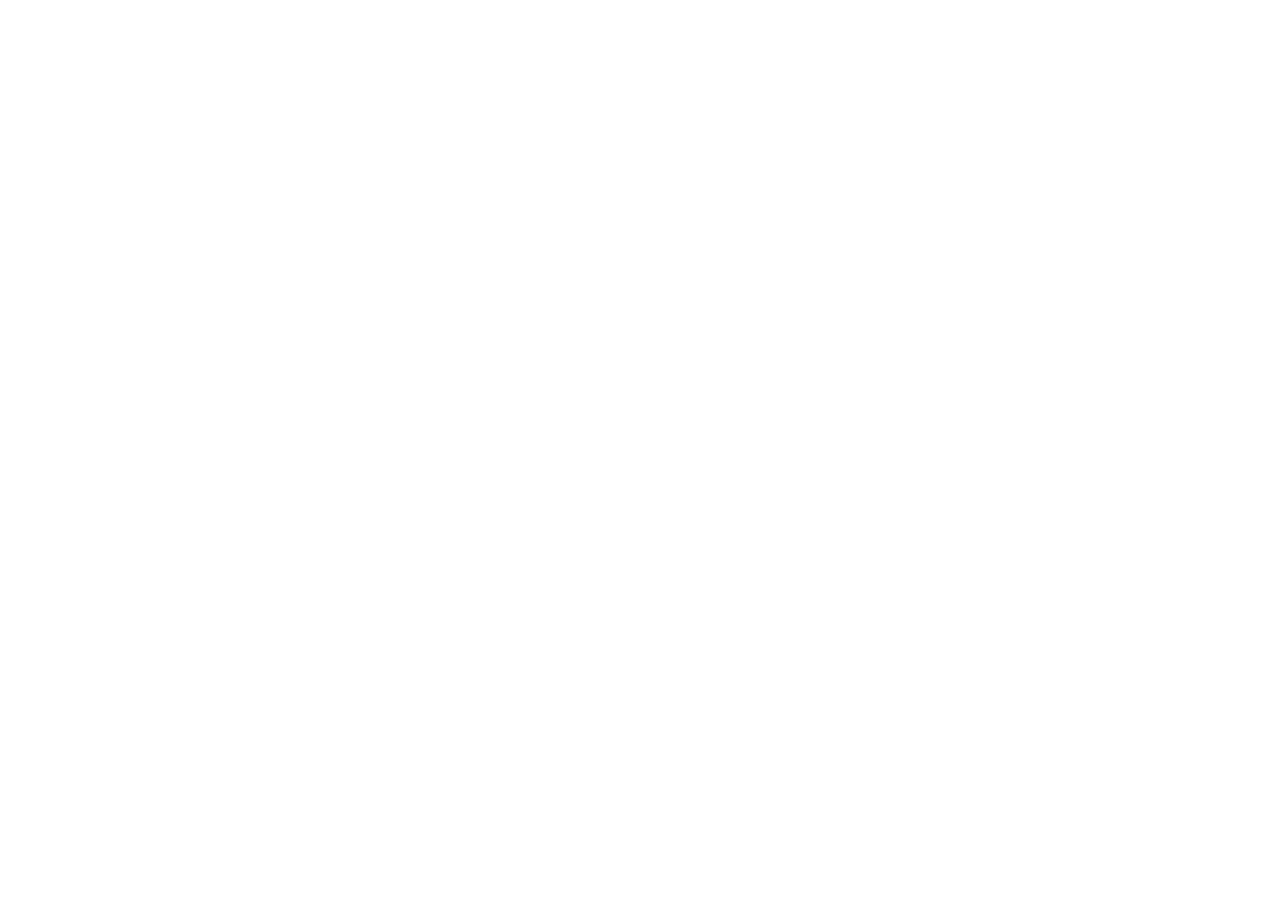
==== HTML/fogalomtar.html @ 675ff3b6 "mappák" ====
<!DOCTYPE html>

<html lang="hu">
    <head>
        <meta name="description" content="">
        <meta name="keywords" content="">
        <meta http-equiv="Content-Type" content="text/html;charset=UTF-8">
        <title></title>
        <link rel="stylesheet" href="formazasok.css">
    </head>
    <body>
        <main>
            <header>

            </header>
            <nav>
                
            </nav>
            <article>

            </article>
            <footer>

            </footer>
        </main>
    </body>
</html>
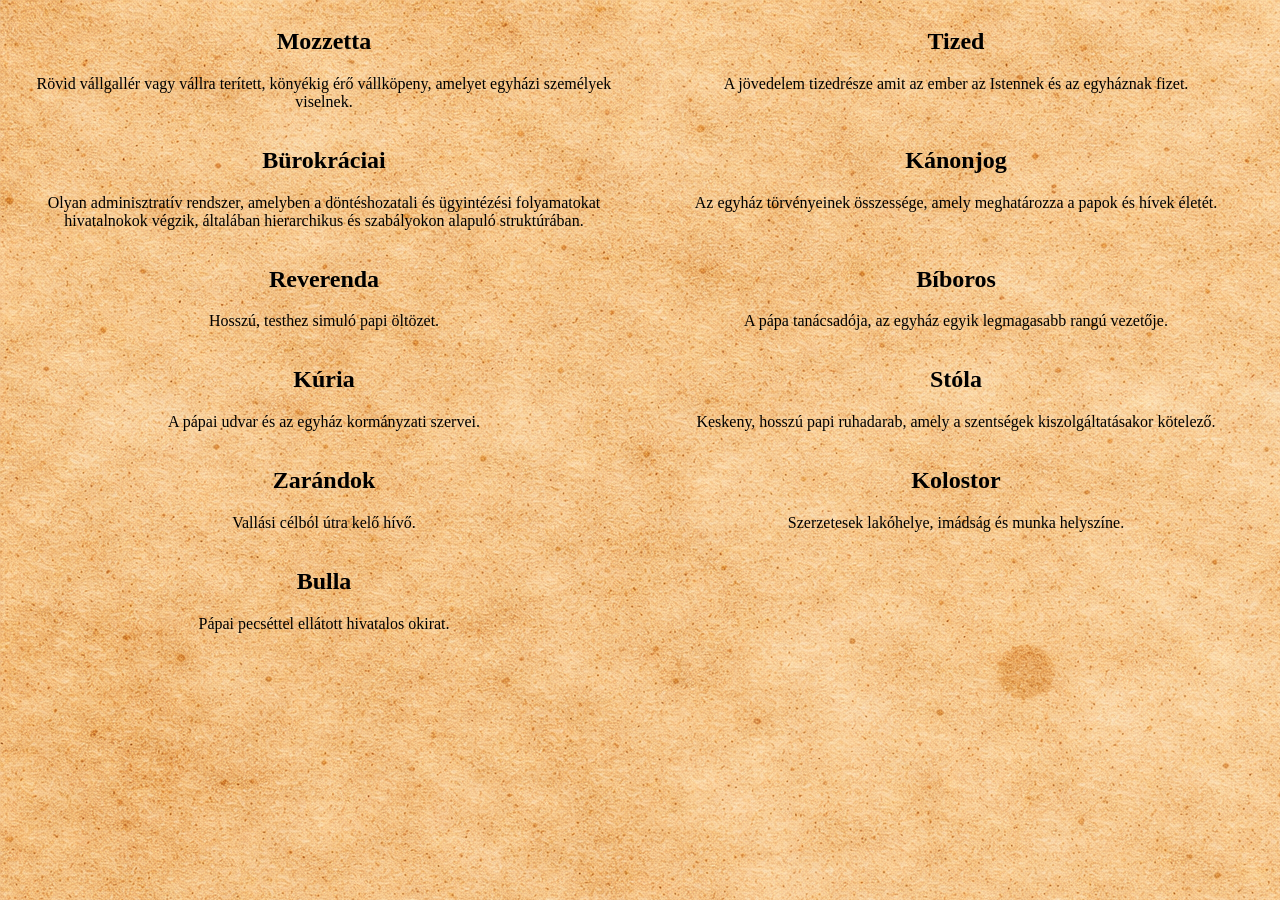
==== commit a7e1ec0d: "fogalomtar" ====
--- a/HTML/fogalomtar.html
+++ b/HTML/fogalomtar.html
@@ -6,18 +6,60 @@
         <meta name="keywords" content="">
         <meta http-equiv="Content-Type" content="text/html;charset=UTF-8">
         <title></title>
-        <link rel="stylesheet" href="formazasok.css">
+        <link rel="stylesheet" href="../CSS/fogalomtar.css">
     </head>
     <body>
         <main>
             <header>
-
             </header>
             <nav>
                 
             </nav>
             <article>
-
+                <div>
+                    <h2>Mozzetta</h2>
+                    <p>Rövid vállgallér vagy vállra terített, könyékig érő vállköpeny, amelyet egyházi személyek viselnek.</p>
+                </div>
+                <div>
+                    <h2>Tized</h2>
+                    <p>A jövedelem tizedrésze amit az ember az Istennek és az egyháznak fizet.</p>
+                </div>
+                <div>
+                    <h2>Bürokráciai</h2>
+                    <p>Olyan adminisztratív rendszer, amelyben a döntéshozatali és ügyintézési folyamatokat hivatalnokok végzik, általában hierarchikus és szabályokon alapuló struktúrában.</p>
+                </div>
+                <div>
+                    <h2>Kánonjog</h2>
+                    <p>Az egyház törvényeinek összessége, amely meghatározza a papok és hívek életét.</p>
+                </div>
+                <div>
+                    <h2>Reverenda</h2>
+                    <p>Hosszú, testhez simuló papi öltözet.</p>
+                </div>
+                <div>
+                    <h2>Bíboros</h2>
+                    <p>A pápa tanácsadója, az egyház egyik legmagasabb rangú vezetője.</p>
+                </div>
+                <div>
+                    <h2>Kúria</h2>
+                    <p>A pápai udvar és az egyház kormányzati szervei.</p>
+                </div>
+                <div>
+                    <h2>Stóla</h2>
+                    <p>Keskeny, hosszú papi ruhadarab, amely a szentségek kiszolgáltatásakor kötelező.</p>
+                </div>
+                <div>
+                    <h2>Zarándok</h2>
+                    <p>Vallási célból útra kelő hívő.</p>
+                </div>
+                <div>
+                    <h2>Kolostor</h2>
+                    <p>Szerzetesek lakóhelye, imádság és munka helyszíne.</p>
+                </div>
+                <div>
+                    <h2>Bulla</h2>
+                    <p>Pápai pecséttel ellátott hivatalos okirat.</p>
+                </div>
             </article>
             <footer>
 
--- a/CSS/fogalomtar.css
+++ b/CSS/fogalomtar.css
@@ -0,0 +1,14 @@
+*{
+    box-sizing: border-box;
+}
+article{
+    display: grid;
+    grid-template-columns: 1fr 1fr;
+    text-align: center;
+}
+main{
+    margin: auto;
+}
+body{
+    background-image: url("../kepek/hatter.png");
+}
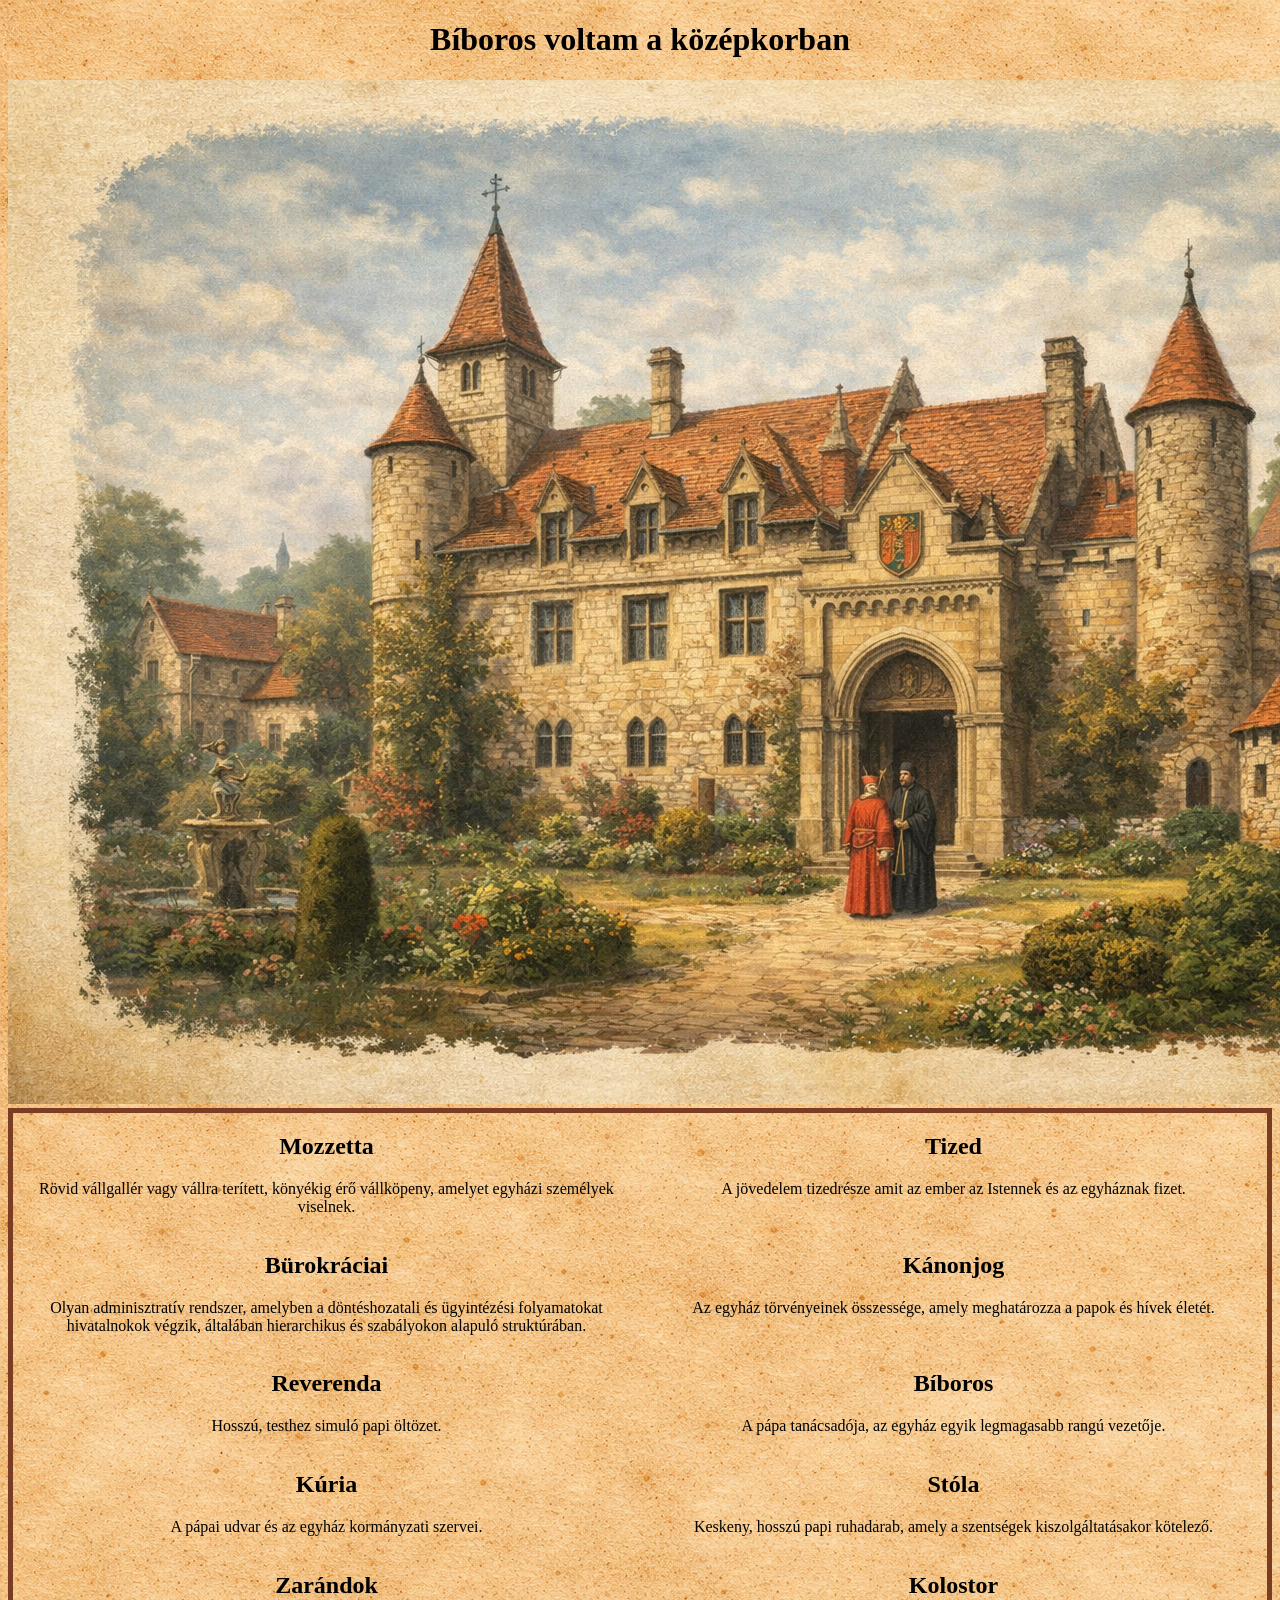
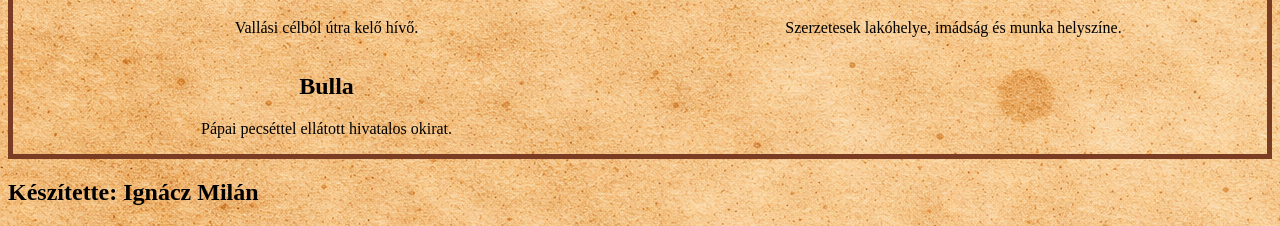
==== commit c94401db: "asdasdasd" ====
--- a/HTML/fogalomtar.html
+++ b/HTML/fogalomtar.html
@@ -11,6 +11,8 @@
     <body>
         <main>
             <header>
+                <h1>Bíboros voltam a középkorban</h1>
+                <img src="../kepek/templom_udvar.png" alt="Bíboros palota" />
             </header>
             <nav>
                 
@@ -62,7 +64,7 @@
                 </div>
             </article>
             <footer>
-
+                 <h2>Készítette: Ignácz Milán</h2>
             </footer>
         </main>
     </body>
--- a/CSS/fogalomtar.css
+++ b/CSS/fogalomtar.css
@@ -5,10 +5,15 @@
     display: grid;
     grid-template-columns: 1fr 1fr;
     text-align: center;
-}
+    border: 5px solid rgba(121, 59, 34, 0.99);
+}   
 main{
     margin: auto;
 }
 body{
     background-image: url("../kepek/hatter.png");
+}
+
+header{
+    text-align: center;
 }
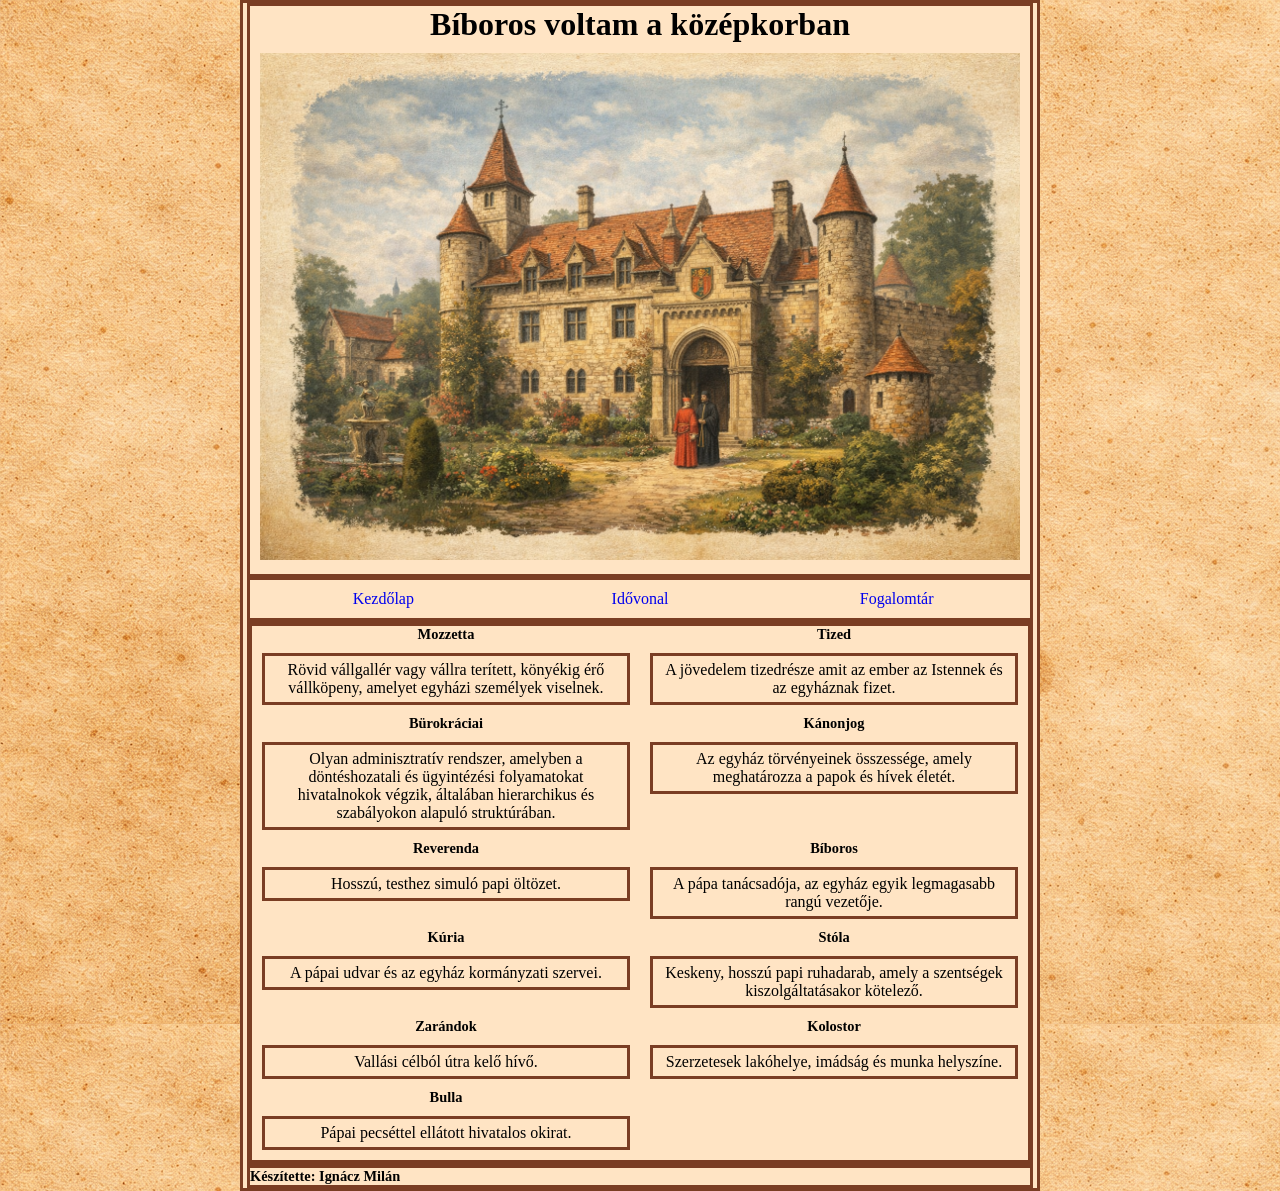
==== commit 6b9a7908: "1.0" ====
--- a/HTML/fogalomtar.html
+++ b/HTML/fogalomtar.html
@@ -5,8 +5,10 @@
         <meta name="description" content="">
         <meta name="keywords" content="">
         <meta http-equiv="Content-Type" content="text/html;charset=UTF-8">
-        <title></title>
+        <title>Ignácz Milán</title>
+            <link rel="stylesheet" href="../CSS/formazasok.css" />
         <link rel="stylesheet" href="../CSS/fogalomtar.css">
+        <link rel="stylesheet" href="../CSS/menu.css">
     </head>
     <body>
         <main>
@@ -15,7 +17,15 @@
                 <img src="../kepek/templom_udvar.png" alt="Bíboros palota" />
             </header>
             <nav>
-                
+                <div>
+                    <a href="index.html">Kezdőlap</a>
+                </div>
+                <div>
+                    <a href="HTML/idovonal.html">Idővonal</a>
+                </div>
+                <div>
+                    <a href="HTML/fogalomtar.html">Fogalomtár</a>
+                </div>
             </nav>
             <article>
                 <div>
--- a/CSS/formazasok.css
+++ b/CSS/formazasok.css
@@ -0,0 +1,80 @@
+*{
+    box-sizing: border-box;
+}
+:root{
+    --szegelySzin:rgba(121, 59, 34, 0.99);
+}
+body {
+  background-image: url("../kepek/hatter.png");
+}
+main{
+    width: 83%;
+    margin: auto;
+    max-width: 800px;
+    border: 3px solid var(--szegelySzin);
+    background-color: bisque;
+}
+article{
+    width: 99%;
+    margin: auto;
+    text-align: justify;
+    border: 3px solid var(--szegelySzin);
+}
+.ezer{
+    display: grid;
+    grid-template-columns: 300px 1fr;
+    border: 3px solid var(--szegelySzin);
+    margin: 10px;
+}
+h1{
+    font-family: old english text mt, serif;
+}
+#kepegy{
+    width: 90%;
+    max-width: 1000px;
+    height: auto;
+    border: 3px solid var(--szegelySzin); 
+    margin: 10px;
+}
+#cimegy{
+    font-size: 30px;
+    padding: 20px;
+    border: 3px solid var(--szegelySzin);
+    margin: 10px;
+}
+p{
+    padding: 5px;
+    margin: 10px;
+    border: 3px solid var(--szegelySzin);
+}
+img{
+    padding: 10px;
+    width: 100%;
+}
+h2{
+    font-size: 90%;
+}
+header{
+    width: 99%;
+    margin: auto;
+    text-align: center;
+    border: 3px solid var(--szegelySzin);
+}
+footer{
+    width: 99%;
+    margin: auto;
+    border: 3px solid var(--szegelySzin);
+}
+nav{
+    padding: 10px;
+    text-align: center;
+    width: 99%;
+    margin: auto;
+    display: grid;
+    grid-template-columns: 1fr 1fr 1fr;
+    gap: 10px;
+    border: 3px solid var(--szegelySzin);
+}
+a{
+    text-decoration: none;
+}
--- a/CSS/fogalomtar.css
+++ b/CSS/fogalomtar.css
@@ -16,4 +16,17 @@
 
 header{
     text-align: center;
+}
+
+@media (max-width: 768px) {
+  .menu {
+    position: absolute;
+    top: 60px;
+    right: 0;
+    background: #111;
+    flex-direction: column;
+    width: 200px;
+    display: none;
+    padding: 10px 0;
+  }
 }
--- a/CSS/menu.css
+++ b/CSS/menu.css
@@ -0,0 +1,43 @@
+* {
+  margin: 0;
+  padding: 0;
+  box-sizing: border-box;
+}
+
+.nav {
+  padding: 15px 20px;
+  background: #111;
+  color: white;
+   list-style: none;
+  display: flex;
+  gap: 20px;
+}
+
+.nav a {
+  text-decoration: none;
+  color: white;
+  font-size: 16px;
+}
+
+.nav a:hover {
+  opacity: 0.7;
+}
+
+.nav-toggle {
+  display: none;
+  font-size: 22px;
+  cursor: pointer;
+}
+
+@media (max-width: 768px) {
+  .menu {
+    position: absolute;
+    top: 60px;
+    right: 0;
+    background: #111;
+    flex-direction: column;
+    width: 200px;
+    display: none;
+    padding: 10px 0;
+  }
+}
